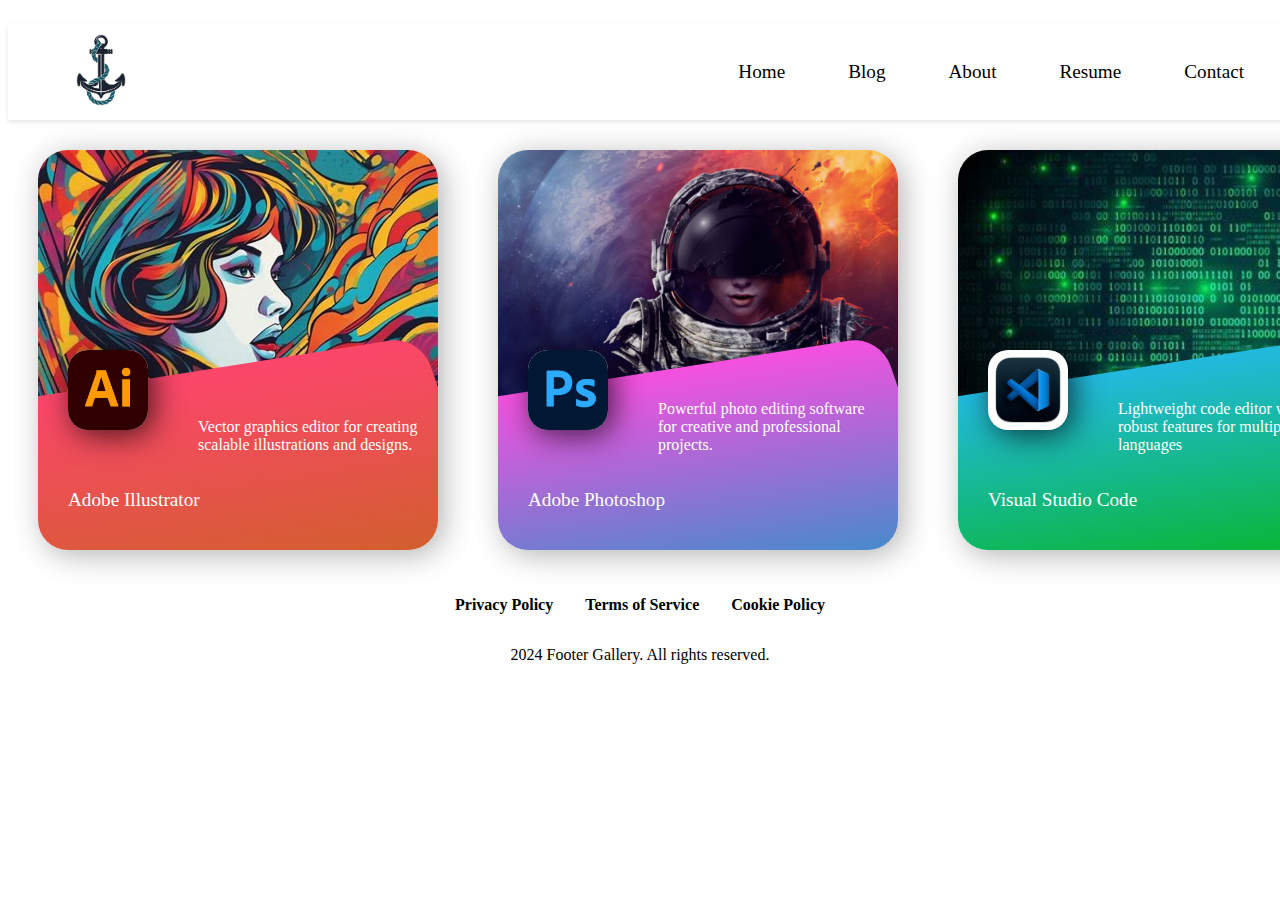
==== pages/about/index.html @ 56262146 "refractor (blog page): added contents" ====
<!DOCTYPE html>
<html lang="en">
<head>
    <meta charset="UTF-8">
    <meta name="viewport" content="width=, initial-scale=1.0">
    <title>Jericho Nheil - About Me</title>
    <link rel="stylesheet" href="assets/css/style.css">
</head>
<body>
    
    <header class="headingmain">
        <div class="anchor">
          <img src="assets/img/Anchor-Transparent-Image.png" alt="" class="headerimg">
        </div>
        <div class="navbutton">
          <a href="../../index.html">Home</a>
          <a href="../../pages/blog/index.html">Blog</a>
          <a href="../../pages/about/index.html">About</a>
          <a href="../../pages/resume/index.html">Resume</a>
          <a href="../../pages/contact/index.html">Contact</a>
        </div>
      </header>


      <div class="application">
    <div class="firstapplication">
        <img class="application-profile-img" src="assets/img/illustrator art.jpg" alt="">
        <div class="application-description-bk"></div>
        <div class="application-logo">
          <img src="assets/img/Adobe_Illustrator_CC_icon.svg.png" alt="">
        </div>
        <div class="application-description">
          <p>Vector graphics editor for creating scalable illustrations and designs.</p>
        </div>
        <div  class="application-date">
          <p>Adobe Illustrator </p>
        </div>
      </div>


      <div class="secondapplication">
        <img class="application-profile-img" src="assets/img/photoshop art.jpg" alt="">
        <div class="application2-description-bk"></div>
        <div class="application-logo">
          <img src="assets/img/Adobe_Photoshop_CC_icon.svg.png" alt="">
        </div>
        <div class="application-description">
          <p>Powerful photo editing software for creative and professional projects.</p>
        </div>
        <div  class="application-date">
          <p>Adobe Photoshop </p>
        </div>
      </div>

      <div class="thirdapplication">
        <img class="application-profile-img" src="assets/img/VS art.jpg" alt="">
        <div class="application3-description-bk"></div>
        <div class="application-logo">
          <img src="assets/img/microsoft_visual_studio_code_macos_bigsur_icon_189957.png" alt="">
        </div>
        <div class="application-description">
          <p>Lightweight code editor with robust features for multiple languages</p>
        </div>
        <div  class="application-date">
          <p>Visual Studio Code </p>
        </div>
      </div>

      <div class="fourthapplication">
        <img class="application-profile-img" src="assets/img/figma art.png" alt="">
        <div class="application4-description-bk"></div>
        <div class="application-logo">
          <img src="assets/img/figma-2021-05-05.png" alt="">
        </div>
        <div class="application-description">
          <p>Collaborative interface design tool for prototyping and UI design</p>
        </div>
        <div  class="application-date">
          <p>Figma </p>
        </div>
      </div>
    </div>

      <footer class="footer9">
        <div class="logo9">
            <img src="assets/img/Footer-6-15-2024 (2).png" alt="">
        </div>
        <div class="foot9">
          <nav class="footer-nav9">
            <a href="">Privacy Policy</a>
            <a href="">Terms of Service</a>
            <a href="">Cookie Policy</a>
          </nav>
          <p>2024 Footer Gallery. All rights reserved.</p>
        </div>
      </footer>
</body>
</html>
---- pages/about/assets/css/style.css ----
.headingmain{
    display: flex;
    margin-top: 1.5rem;
}

.headingmain {
    text-align: right;
    display: flex;
    align-items: center;
    padding: 10px 20px;
}

.headingmain {
    display: flex;
    justify-content: space-between;
    align-items: center;
    top: 0;
    left: 0;
    width: 100%;
    background-color: rgb(255, 255, 255); 
    box-shadow: 0 2px 4px rgba(0, 0, 0, 0.1); 
}

  .navbutton {
    display: flex;
  }

.navbutton a {
    font-weight: 500;
    font-size: 1.2rem;
    font-family:'Times New Roman', Times, serif;
    padding-right: 3rem;
    margin-left: 15px;
    text-decoration: none;
    color: black;
  }

.headerimg {
    padding-left: 3rem;
    width: 50px;
    height: auto;
  }

.application{
    display: flex;
}
.firstapplication {
    display: inline-block;
    position: relative;
    width: 400px;
    min-width: 400px;
    height: 400px;
    border-radius: 30px;
    overflow: hidden;
    box-shadow: 5px 5px 30px rgba(0, 0, 0, 0.3);
    margin: 30px;
}

.application-profile-img {
    height: 80%;
}

.application-description-bk {
    background-image: linear-gradient(0deg , #c7651e, #fc466b);
    border-radius: 30px;
    position: absolute;
    top: 55%;
    left: -5px;
    height: 65%;
    width: 108%;
    transform: skew(19deg, -9deg);
}

.second .application-description-bk {
    background-image: linear-gradient(-20deg , #bb7413, #e7d25c);
}

.application-logo {
    height: 80px;
    width: 80px;
    border-radius: 20px;
    background-color: #fff;
    position: absolute;
    bottom: 30%;
    left: 30px;
    overflow: hidden;
    box-shadow: 5px 5px 30px rgba(0, 0, 0, 0.7);
}

.application-logo img {
    height: 100%;
}

.application-description {
    position: absolute;
    color: #fff;
    font-weight: 300;
    left: 160px;
    bottom: 20%;
    right: 20px;
}

.application-date {
    font-size: larger;
    position: absolute;
    color: #fff;
    left: 30px;
    bottom: 5%;
    right: 5px;
}

.secondapplication {
    display: inline-block;
    position: relative;
    width: 400px;
    min-width: 400px;
    height: 400px;
    border-radius: 30px;
    overflow: hidden;
    box-shadow: 5px 5px 30px rgba(0, 0, 0, 0.3);
    margin: 30px;
}

.application2-description-bk {
    background-image: linear-gradient(0deg , #199ac6, #f550df);
    border-radius: 30px;
    position: absolute;
    top: 55%;
    left: -5px;
    height: 65%;
    width: 108%;
    transform: skew(19deg, -9deg);
}

.thirdapplication {
    display: inline-block;
    position: relative;
    width: 400px;
    min-width: 400px;
    height: 400px;
    border-radius: 30px;
    overflow: hidden;
    box-shadow: 5px 5px 30px rgba(0, 0, 0, 0.3);
    margin: 30px;
}

.application3-description-bk {
    background-image: linear-gradient(0deg , #00b600, #22b9df);
    border-radius: 30px;
    position: absolute;
    top: 55%;
    left: -5px;
    height: 65%;
    width: 108%;
    transform: skew(19deg, -9deg);
}


.fourthapplication {
    display: inline-block;
    position: relative;
    width: 400px;
    min-width: 400px;
    height: 400px;
    border-radius: 30px;
    overflow: hidden;
    box-shadow: 5px 5px 30px rgba(0, 0, 0, 0.3);
    margin: 30px;
}

.application4-description-bk {
    background-image: linear-gradient(0deg , #e72020, #ffb907);
    border-radius: 30px;
    position: absolute;
    top: 55%;
    left: -5px;
    height: 65%;
    width: 108%;
    transform: skew(19deg, -9deg);
}

.logo9 {
    display: flex;
    justify-content: center;
    margin-bottom: 1rem;
  }
  
  .logo9 img {
    width: 80px;
    transition: transform 0.3s ease-in-out;
  }
  
  .logo9 img:hover {
    transform: scale(1.2);
  }
  
  .foot9 {
    max-width: 1200px;
    margin: 0 auto;
    display: flex;
    flex-direction: column;
    align-items: center;
  }
  
  .footer-nav9 {
    display: flex;
    justify-content: center;
    gap: 2rem;
    margin-bottom: 1rem;
  }
  
  .footer-nav9 a {
    color: #000000;
    text-decoration: none;
    font-weight: bold;
    transition: transform 0.3s ease-out;
  }
  
  .footer-nav9 a:hover {
    transform: translateY(-5px);
  }
  
  .foot9 p {
    margin-top: 1rem;
  }
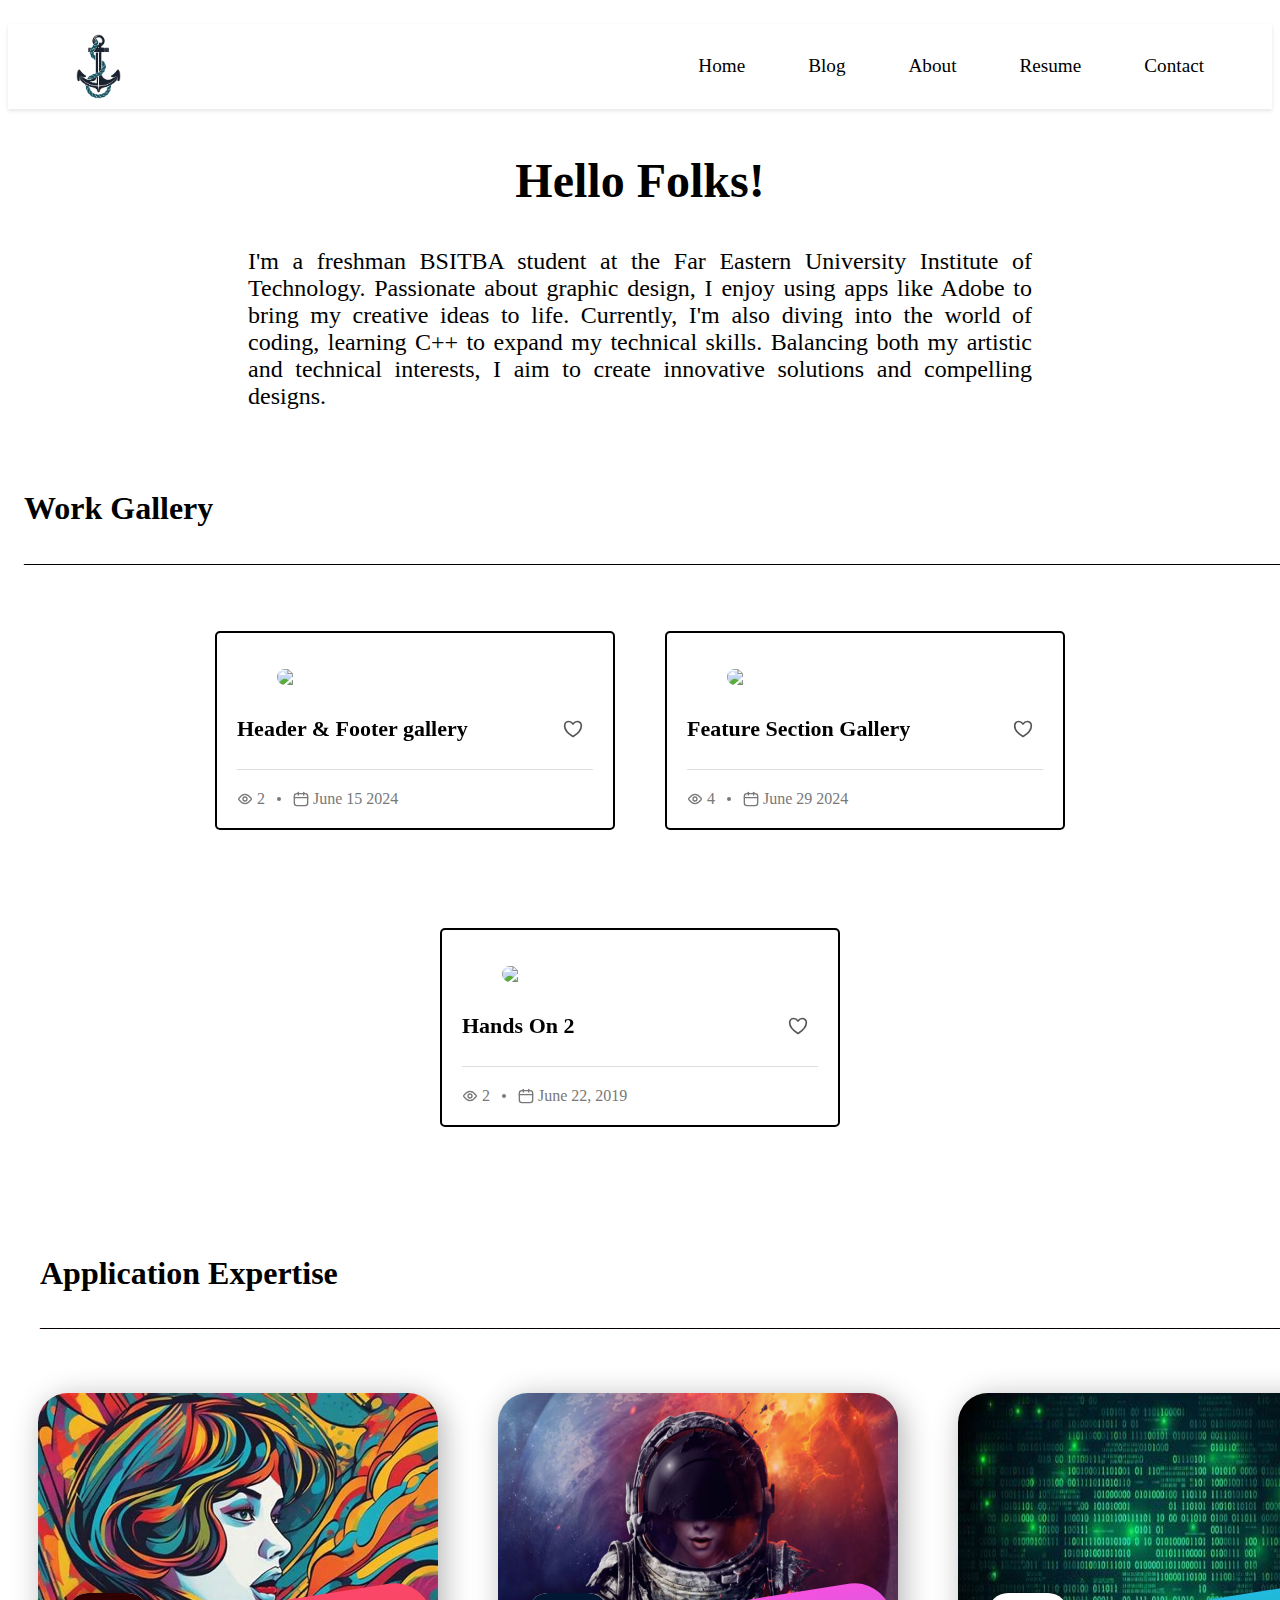
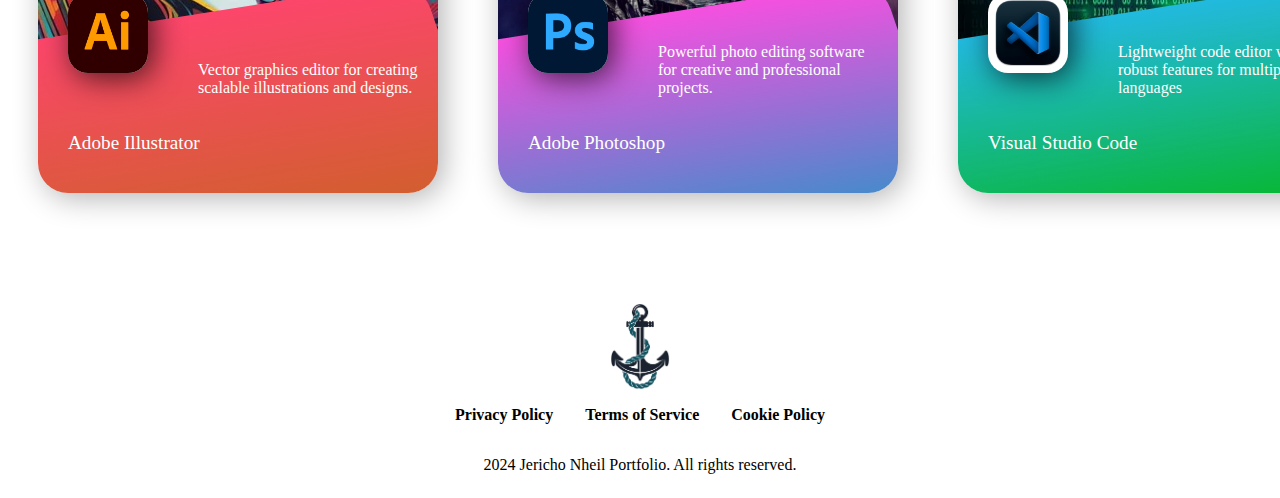
==== commit a1dad4a9: "feat (across page): fix capitalization and change fonts" ====
--- a/pages/about/index.html
+++ b/pages/about/index.html
@@ -21,7 +21,139 @@
         </div>
       </header>
 
-
+      <div class="aboutlanding">
+        <div class="aboutphoto">
+            <img src="assets/img/Home.jpg" alt="">
+        </div>
+      </div>
+
+      <div class="hellocontent">
+        <h2>Hello Folks!</h2>
+        <p>I'm a freshman BSITBA student at the Far Eastern University Institute of Technology. Passionate about graphic design, I enjoy using apps like Adobe to bring my creative ideas to life. Currently, I'm also diving into the world of coding, learning C++ to expand my technical skills. Balancing both my artistic and technical interests, I aim to create innovative solutions and compelling designs.
+
+        </p>
+      </div>
+
+      <div class="workgallery">
+        <h1>Work Gallery</h1>
+        <p>[base64]</p>
+      </div>
+
+
+      <div class="myworkgallery">
+      <div class="card-list">
+        <article class="card">
+        <figure class="card-image">
+            <img src="assets/img/shrek 1.jpg" />
+        </figure>
+        <div class="card-header">
+            <a href="https://jerichonheil05.github.io/WD-s3/" target="_blank">Header & Footer gallery</a>
+            <button class="icon-button">
+                <svg xmlns="http://www.w3.org/2000/svg" width="24" height="24" viewBox="0 0 24 24" fill="none" stroke="currentColor" stroke-width="2" stroke-linecap="round" stroke-linejoin="round" display="block" id="Heart">
+                    <path d="M7 3C4.239 3 2 5.216 2 7.95c0 2.207.875 7.445 9.488 12.74a.985.985 0 0 0 1.024 0C21.125 15.395 22 10.157 22 7.95 22 5.216 19.761 3 17 3s-5 3-5 3-2.239-3-5-3z" />
+                </svg>
+    
+            </button>
+        </div>
+        <div class="card-footer">
+            <div class="card-meta card-meta--views">
+                <svg xmlns="http://www.w3.org/2000/svg" width="24" height="24" viewBox="0 0 24 24" fill="none" stroke="currentColor" stroke-width="2" stroke-linecap="round" stroke-linejoin="round" display="block" id="EyeOpen">
+                    <path d="M21.257 10.962c.474.62.474 1.457 0 2.076C19.764 14.987 16.182 19 12 19c-4.182 0-7.764-4.013-9.257-5.962a1.692 1.692 0 0 1 0-2.076C4.236 9.013 7.818 5 12 5c4.182 0 7.764 4.013 9.257 5.962z" />
+                    <circle cx="12" cy="12" r="3" />
+                </svg>
+                2
+            </div>
+            <div class="card-meta card-meta--date">
+                <svg xmlns="http://www.w3.org/2000/svg" width="24" height="24" viewBox="0 0 24 24" fill="none" stroke="currentColor" stroke-width="2" stroke-linecap="round" stroke-linejoin="round" display="block" id="Calendar">
+                    <rect x="2" y="4" width="20" height="18" rx="4" />
+                    <path d="M8 2v4" />
+                    <path d="M16 2v4" />
+                    <path d="M2 10h20" />
+                </svg>
+                June 15 2024
+            </div>
+        </div>
+    </article>
+    </div>
+
+    <div class="card-list">
+        <article class="card">
+        <figure class="card-image">
+            <img src="assets/img/shrek 3.jpg" />
+        </figure>
+        <div class="card-header">
+            <a href="https://jerichonheil05.github.io/wd-s4/" target="_blank">Feature Section Gallery</a>
+            <button class="icon-button">
+                <svg xmlns="http://www.w3.org/2000/svg" width="24" height="24" viewBox="0 0 24 24" fill="none" stroke="currentColor" stroke-width="2" stroke-linecap="round" stroke-linejoin="round" display="block" id="Heart">
+                    <path d="M7 3C4.239 3 2 5.216 2 7.95c0 2.207.875 7.445 9.488 12.74a.985.985 0 0 0 1.024 0C21.125 15.395 22 10.157 22 7.95 22 5.216 19.761 3 17 3s-5 3-5 3-2.239-3-5-3z" />
+                </svg>
+    
+            </button>
+        </div>
+        <div class="card-footer">
+            <div class="card-meta card-meta--views">
+                <svg xmlns="http://www.w3.org/2000/svg" width="24" height="24" viewBox="0 0 24 24" fill="none" stroke="currentColor" stroke-width="2" stroke-linecap="round" stroke-linejoin="round" display="block" id="EyeOpen">
+                    <path d="M21.257 10.962c.474.62.474 1.457 0 2.076C19.764 14.987 16.182 19 12 19c-4.182 0-7.764-4.013-9.257-5.962a1.692 1.692 0 0 1 0-2.076C4.236 9.013 7.818 5 12 5c4.182 0 7.764 4.013 9.257 5.962z" />
+                    <circle cx="12" cy="12" r="3" />
+                </svg>
+                4
+            </div>
+            <div class="card-meta card-meta--date">
+                <svg xmlns="http://www.w3.org/2000/svg" width="24" height="24" viewBox="0 0 24 24" fill="none" stroke="currentColor" stroke-width="2" stroke-linecap="round" stroke-linejoin="round" display="block" id="Calendar">
+                    <rect x="2" y="4" width="20" height="18" rx="4" />
+                    <path d="M8 2v4" />
+                    <path d="M16 2v4" />
+                    <path d="M2 10h20" />
+                </svg>
+                June 29 2024
+            </div>
+        </div>
+    </article>
+    </div>
+
+    <div class="card-list">
+        <article class="card">
+        <figure class="card-image">
+            <img src="assets/img/shrek 2.jpg" />
+        </figure>
+        <div class="card-header">
+            <a href="https://jerichonheil05.github.io/wd-h2/" target="_blank">Hands On 2</a>
+            <button class="icon-button">
+                <svg xmlns="http://www.w3.org/2000/svg" width="24" height="24" viewBox="0 0 24 24" fill="none" stroke="currentColor" stroke-width="2" stroke-linecap="round" stroke-linejoin="round" display="block" id="Heart">
+                    <path d="M7 3C4.239 3 2 5.216 2 7.95c0 2.207.875 7.445 9.488 12.74a.985.985 0 0 0 1.024 0C21.125 15.395 22 10.157 22 7.95 22 5.216 19.761 3 17 3s-5 3-5 3-2.239-3-5-3z" />
+                </svg>
+    
+            </button>
+        </div>
+        <div class="card-footer">
+            <div class="card-meta card-meta--views">
+                <svg xmlns="http://www.w3.org/2000/svg" width="24" height="24" viewBox="0 0 24 24" fill="none" stroke="currentColor" stroke-width="2" stroke-linecap="round" stroke-linejoin="round" display="block" id="EyeOpen">
+                    <path d="M21.257 10.962c.474.62.474 1.457 0 2.076C19.764 14.987 16.182 19 12 19c-4.182 0-7.764-4.013-9.257-5.962a1.692 1.692 0 0 1 0-2.076C4.236 9.013 7.818 5 12 5c4.182 0 7.764 4.013 9.257 5.962z" />
+                    <circle cx="12" cy="12" r="3" />
+                </svg>
+                2
+            </div>
+            <div class="card-meta card-meta--date">
+                <svg xmlns="http://www.w3.org/2000/svg" width="24" height="24" viewBox="0 0 24 24" fill="none" stroke="currentColor" stroke-width="2" stroke-linecap="round" stroke-linejoin="round" display="block" id="Calendar">
+                    <rect x="2" y="4" width="20" height="18" rx="4" />
+                    <path d="M8 2v4" />
+                    <path d="M16 2v4" />
+                    <path d="M2 10h20" />
+                </svg>
+                June 22, 2019
+            </div>
+        </div>
+    </article>
+    </div>
+</div>
+
+
+    
+
+      <div class="usedapps">
+        <h1>Application Expertise</h1>
+        <p>[base64]</p>
+      </div>
       <div class="application">
     <div class="firstapplication">
         <img class="application-profile-img" src="assets/img/illustrator art.jpg" alt="">
@@ -83,7 +215,7 @@
 
       <footer class="footer9">
         <div class="logo9">
-            <img src="assets/img/Footer-6-15-2024 (2).png" alt="">
+            <img src="assets/img/Anchor-Transparent-Image.png" alt="">
         </div>
         <div class="foot9">
           <nav class="footer-nav9">
@@ -91,7 +223,7 @@
             <a href="">Terms of Service</a>
             <a href="">Cookie Policy</a>
           </nav>
-          <p>2024 Footer Gallery. All rights reserved.</p>
+          <p>2024 Jericho Nheil Portfolio. All rights reserved.</p>
         </div>
       </footer>
 </body>
--- a/pages/about/assets/css/style.css
+++ b/pages/about/assets/css/style.css
@@ -35,13 +35,175 @@
     color: black;
   }
 
-.headerimg {
+.headingmain img {
     padding-left: 3rem;
-    width: 50px;
+    width: 5.8rem;
     height: auto;
   }
 
+
+.aboutlanding img{
+    margin-top: 0.3rem;
+    position: relative;
+}
+
+.usedapps{
+    margin-top: 8rem;
+    padding-left: 2rem;
+}
+
+.hellocontent {
+    text-align: center;
+}
+
+.hellocontent h2{
+    font-size: 3rem;
+}
+
+.hellocontent p{
+    margin-left: 15rem;
+    margin-right: 15rem;
+    text-align: justify;
+    font-size: 1.5rem;
+}
+
+.myworkgallery {
+    justify-content: center;
+    text-align: center;
+    display: flex;
+    flex-wrap: wrap;
+    gap: 50px;
+}
+@import url('https://fonts.googleapis.com/css2?family=Lexend:wght@300;400;500;600;700;800;900&display=swap');
+
+*, *:after, *:before {
+	box-sizing: border-box;
+}
+
+.workgallery{
+    margin-top: 5rem;
+    margin-left: 1rem;
+}
+img {
+	max-width: 100%;
+	display: block;
+}
+
+.card-list {
+    margin-top: 3rem;
+    border-width: 2px;
+    border-style: solid;
+    border-radius: 5px;
+    border-color: black;
+	width: 90%;
+	max-width: 400px;
+}
+
+.card {
+	background-color: #FFF;
+	box-shadow: 0 0 0 1px rgba(#000, .05), 0 20px 50px 0 rgba(#000, .1);
+	border-radius: 15px;
+	overflow: hidden;
+	padding: 1.25rem;
+	position: relative;
+	transition: .15s ease-in;
+	
+	&:hover, &:focus-within {
+		box-shadow: 0 0 0 2px #16C79A, 0 10px 60px 0 rgba(#000, .1);
+			transform: translatey(-5px);
+	}
+}
+
+.card-image {
+	border-radius: 10px;
+	overflow: hidden;
+}
+
+.card-header {
+	margin-top: 1.5rem;
+	display: flex;
+	align-items: center;
+	justify-content: space-between;
+	a {
+		font-weight: 600;
+		font-size: 1.375rem;
+		line-height: 1.25;
+		padding-right: 1rem;
+		text-decoration: none;
+		color: inherit;
+		will-change: transform;
+		&:after {
+			content: "";
+			position: absolute;
+			left: 0;
+			top: 0;
+			right: 0;
+			bottom: 0;
+		}
+	}
+	
+	
+}
+
+.icon-button {
+	border: 0;
+	background-color: #fff;
+	border-radius: 50%;
+	width: 2.5rem;
+	height: 2.5rem;
+	display: flex;
+	justify-content: center;
+	align-items: center;
+	flex-shrink: 0;
+	font-size: 1.25rem;
+	transition: .25s ease;
+	box-shadow: 0 0 0 1px rgba(#000, .05), 0 3px 8px 0 rgba(#000, .15);
+	z-index: 1;
+	cursor: pointer;
+	color: #565656;
+	
+	svg {
+		width: 1em;
+		height: 1em;
+	}
+	&:hover, &:focus {
+		background-color: #EC4646;
+		color: #FFF;
+	}
+}
+
+.card-footer {
+	margin-top: 1.25rem;
+	border-top: 1px solid #ddd;
+	padding-top: 1.25rem;
+	display: flex;
+	align-items: center;
+	flex-wrap: wrap;
+}
+
+.card-meta {	
+	display: flex;
+	align-items: center;
+	color: #787878;
+	&:first-child:after {
+		display: block;
+		content: "";
+		width: 4px;
+		height: 4px;
+		border-radius: 50%;
+		background-color: currentcolor;
+		margin-left: .75rem;
+		margin-right: .75rem;
+	}
+	svg {
+		flex-shrink: 0;
+		width: 1em;
+		height: 1em;
+		margin-right: .25em;
+	}
+}
 .application{
+    margin-top: 2rem;
     display: flex;
 }
 .firstapplication {
@@ -180,13 +342,14 @@
 }
 
 .logo9 {
+    margin-top: 5rem;
     display: flex;
     justify-content: center;
     margin-bottom: 1rem;
   }
   
   .logo9 img {
-    width: 80px;
+    width: 60px;
     transition: transform 0.3s ease-in-out;
   }
   
